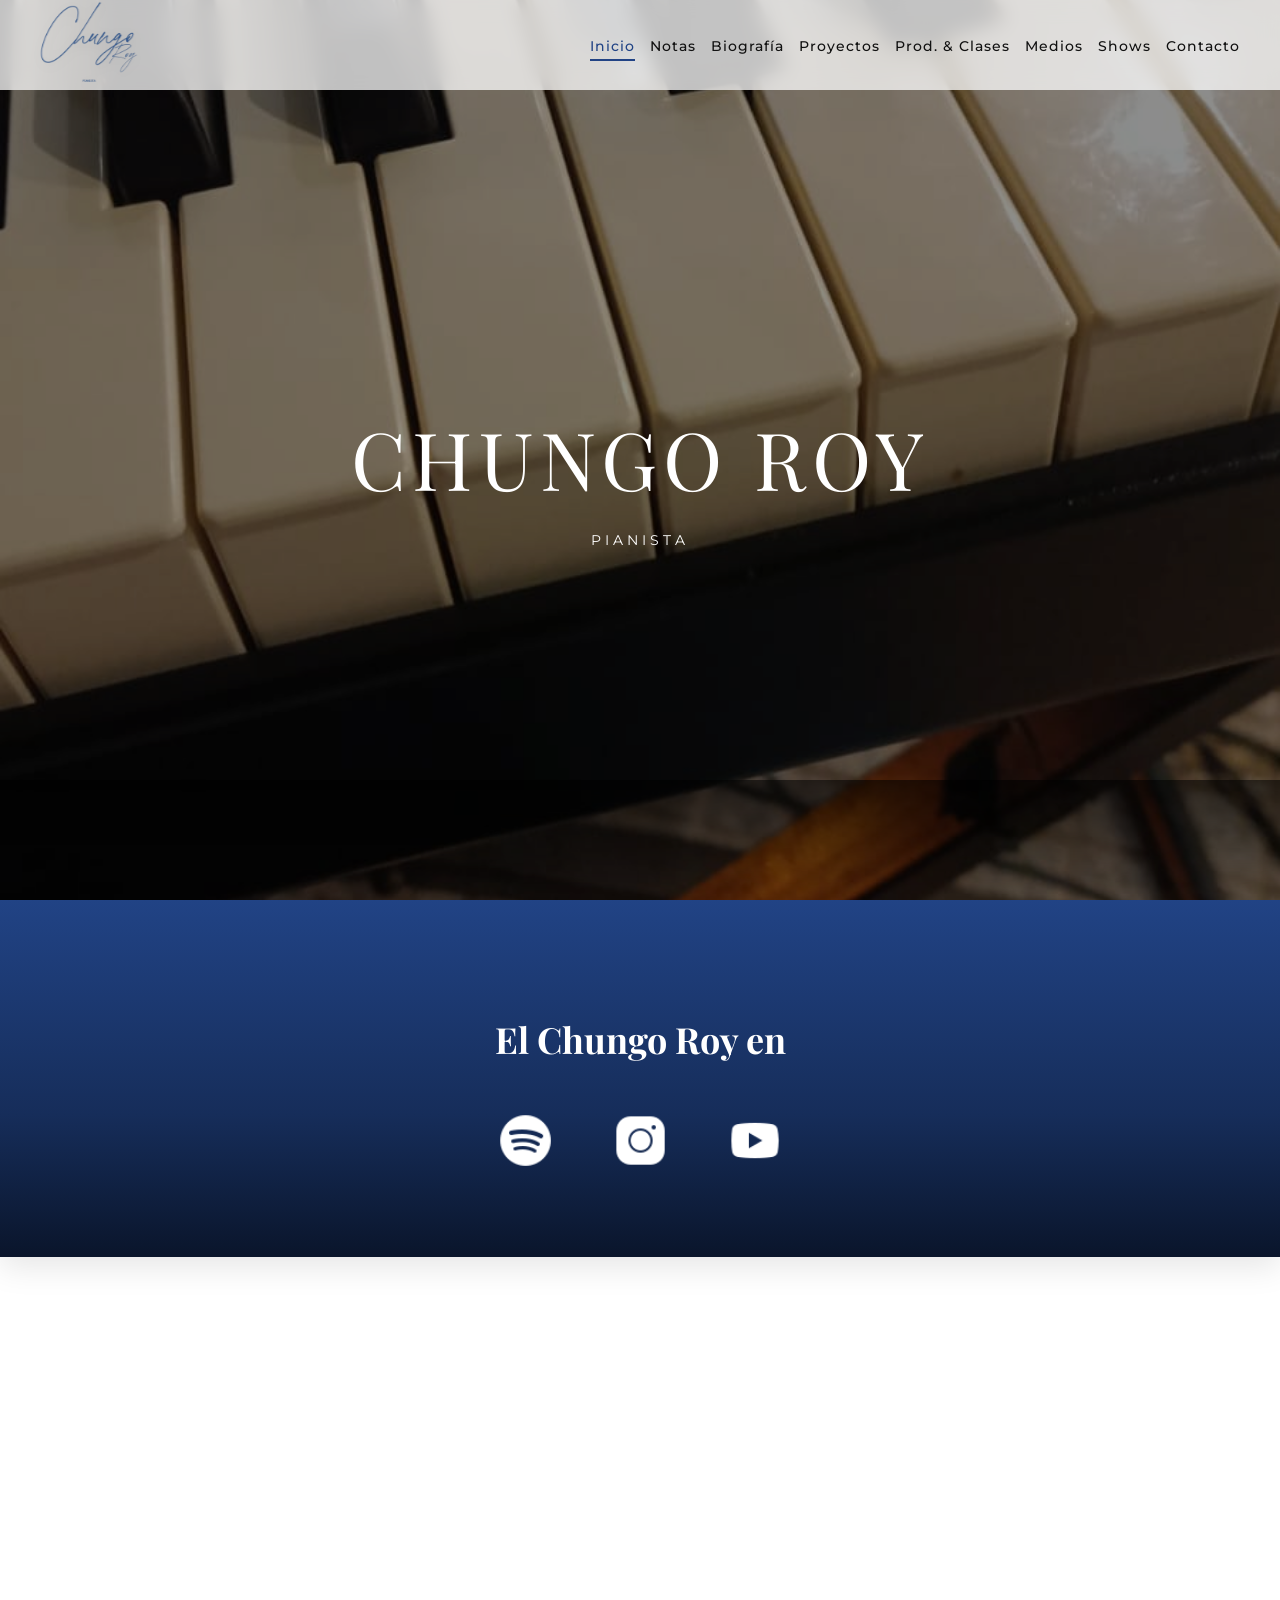
==== index.html @ aa808c6a "first commit" ====
<!DOCTYPE html>
<html lang="es">
<head>
    <meta charset="UTF-8">
    <title>Chungo Roy - Pianista</title>
    <meta name="viewport" content="width=device-width, initial-scale=1.0">

    <link rel="stylesheet" href="css/base.css">
    <link rel="stylesheet" href="css/home.css">

    <link href="https://fonts.googleapis.com/css2?family=Playfair+Display:wght@400;600&family=Montserrat:wght@300;400;500&display=swap" rel="stylesheet">
</head>

<body>

    <main>
        <header id="site-header"></header>

        <section class="hero">
            <div class="hero-overlay">
                <h1 class="hero-title">CHUNGO ROY</h1>
                <p class="subtitulo">PIANISTA</p>
            </div>
        </section>

        <section class="plataformas">
            <h2>El Chungo Roy en</h2>

            <div class="plataformas-logos">
                <a href="https://open.spotify.com/playlist/2OCQnKmQpFRT2Ff9qnFyWs?si=woIp__VkTAuPn74NKSieSQ&pi=--3U6XzLT5ucb" target="_blank">
                    <img src="img/logos/spotify.png" alt="Spotify">
                </a>

                <a href="https://www.instagram.com/chungoroymusico?igsh=a2cyb2hiYXdscjZw" target="_blank">
                    <img src="img/logos/instagram.png" alt="Instagram">
                </a>

                <a href="https://www.youtube.com/feed/you" target="_blank">
                    <img src="img/logos/youtube.png" alt="YouTube">
                </a>
            </div>
        </section>
    </main>

    <footer class="footer-art">
        <div id="site-footer"></div>
    </footer>

    <script src="js/components.js"></script>

    <script>
        document.addEventListener("DOMContentLoaded", function () {
            const icons = document.querySelectorAll(".plataformas-logos img");
            const plataformaSection = document.querySelector(".plataformas");

            const observer = new IntersectionObserver(entries => {
                entries.forEach(entry => {
                    if (entry.isIntersecting) {
                        icons.forEach((icon, index) => {
                            setTimeout(() => {
                                icon.classList.add("visible");
                            }, index * 150);
                        });
                    }
                });
            }, { threshold: 0.3 });

            if (plataformaSection) {
                observer.observe(plataformaSection);
            }
        });
    </script>

</body>
</html>
---- css/base.css ----
/* ===================================================
   BASE.CSS — Reset, tipografías, header, footer
   (Compartido por TODAS las páginas)
=================================================== */

* {
    box-sizing: border-box;
}

html, body {
    overflow-x: hidden;
    max-width: 100%;
}

body {
    margin: 0;
    font-family: 'Montserrat', sans-serif;
    background: transparent;
    color: #111;
}

/* El cuerpo principal debe tener un margen inferior igual a la altura del footer */
main {
    position: relative;
    z-index: 2;
    background: white;
    margin-bottom: 400px;
    box-shadow: 0 10px 30px rgba(0,0,0,0.1);
}

/* Ajuste importante para que el contenido no se transparente */
.pagina-interna {
    background-color: white;
}

/* Fuente Misticaly */
@font-face {
    font-family: 'Misticaly';
    src: url('../Misticaly.ttf') format('truetype');
    font-weight: normal;
    font-style: normal;
}

/* ================= HEADER ================= */

.logo {
    display: flex;
    align-items: center;
    height: 100%;
}

.logo img {
    height: 70px;
    width: auto;
    transform: scale(1.4);
    transform-origin: left center;
    transition: transform 0.3s ease;
    filter: drop-shadow(0 2px 4px rgba(0,0,0,0.1));
}

header.scrolled .logo img {
    height: 70px;
    top: -20px;
    transform: scale(1.2);
}

nav ul {
    list-style: none;
    display: flex;
    gap: 15px;
    margin: 0;
    padding: 0;
}

nav a {
    text-decoration: none;
    color: #111;
    font-weight: 500;
    transition: color 0.3s ease;
    font-size: 14px;
    position: relative;
    letter-spacing: 1px;
}

nav a.activo {
    color: #214385;
}

nav a::after {
    content: "";
    position: absolute;
    left: 0;
    bottom: -5px;
    width: 0%;
    height: 2px;
    background: #214385;
    transition: width 0.3s ease;
}

nav a:hover {
    color: #214385;
}

nav a:hover::after {
    width: 100%;
}

header {
    position: fixed;
    top: 0;
    left: 0;
    width: 100%;
    height: 90px;
    box-sizing: border-box;
    padding: 0 40px;
    display: flex;
    justify-content: space-between;
    align-items: center;
    background: rgba(255, 255, 255, 0.75);
    backdrop-filter: blur(10px);
    -webkit-backdrop-filter: blur(10px);
    transition: all 0.3s ease;
    z-index: 1000;
}

header.scrolled {
    background: rgba(255, 255, 255, 0.85);
    box-shadow: 0 2px 10px rgba(0,0,0,0.05);
    padding: 15px 30px;
    height: 70px;
}

header.scrolled nav a {
    color: black;
}

/* ================= SECCIONES GENERALES ================= */

section {
    padding: 100px 80px;
    text-align: center;
}

h2 {
    margin-bottom: 40px;
    font-size: 28px;
}

footer {
    text-align: center;
    padding: 40px;
    background: #f5f5f5;
}

/* ===== FOOTER REVEAL REAL ===== */

.footer-art {
    position: fixed;
    bottom: 0;
    left: 0;
    width: 100%;
    height: 400px;
    background: url("../img/fotos/footer.jfif") center/cover no-repeat;
    display: flex;
    justify-content: center;
    align-items: center;
    z-index: 0;
    padding: 0;
}

.footer-art::before {
    content: "";
    position: absolute;
    inset: 0;
    background: linear-gradient(
        to bottom,
        rgba(0,0,0,0.75),
        rgba(0,0,0,0.95)
    );
}

.footer-overlay {
    position: relative;
    z-index: 2;
    width: 100%;
    max-width: 100%;
    text-align: center;
    display: flex;
    flex-direction: column;
    align-items: center;
    justify-content: center;
    transform: translateY(40px);
}

.footer-nombre {
    font-family: 'Playfair Display', serif;
    font-size: 44px;
    letter-spacing: 6px;
    margin-bottom: 20px;
    color: white;
}

.footer-redes {
    display: flex;
    justify-content: center;
    gap: 28px;
    margin-bottom: 15px;
}

.footer-redes img {
    height: 22px;
    opacity: 0.7;
    transition: 0.3s ease;
}

.footer-redes img:hover {
    opacity: 1;
    transform: translateY(-4px);
}

.footer-copy p {
    color: white;
    font-size: 14px;
    opacity: 0.8;
}

/* HERO PARALLAX SOLO EN PAGINAS INTERNAS */

.pagina-interna .hero-interno {
    position: relative;
    height: 80vh;
    background-position: center center;
    background-size: cover;
    background-repeat: no-repeat;
    display: block;
    align-items: center;
    justify-content: center;
    overflow: hidden;
    margin-bottom: 0;
}

.pagina-interna .hero-interno::before {
    content: "";
    position: absolute;
    inset: 0;
    background: linear-gradient(
        to bottom,
        rgba(0,0,0,0.6),
        rgba(0,0,0,0.85)
    );
}

.pagina-interna .hero-interno h1 {
    position: relative;
    z-index: 2;
    font-family: 'Playfair Display', serif;
    font-size: 60px;
    color: white;
    margin: 0;
}

/* --- MENÚ ACTIVO (páginas internas) --- */
nav a.activo::after {
    content: "";
    position: absolute;
    left: 0;
    bottom: -6px;
    width: 100%;
    height: 2px;
    background: #214385;
}

/* ===== PÁGINAS INTERNAS ===== */

.pagina-interna header {
    background: rgba(255, 255, 255, 0.9);
    backdrop-filter: blur(8px);
}

.pagina-interna nav a {
    color: black;
}

.pagina-interna header.scrolled nav a {
    color: black;
}

/* ===================================================
   RESPONSIVE — Header, nav hamburguesa y footer
=================================================== */

/* Botón hamburguesa: oculto en desktop */
.menu-toggle {
    display: none;
    flex-direction: column;
    justify-content: center;
    gap: 5px;
    width: 32px;
    height: 32px;
    background: none;
    border: none;
    cursor: pointer;
    z-index: 1001;
    padding: 0;
}

.menu-toggle span {
    display: block;
    width: 100%;
    height: 2px;
    background: #111;
    transition: transform 0.3s ease, opacity 0.3s ease;
}

/* Animación a "X" cuando el menú está abierto */
.menu-toggle.activo span:nth-child(1) {
    transform: translateY(7px) rotate(45deg);
}
.menu-toggle.activo span:nth-child(2) {
    opacity: 0;
}
.menu-toggle.activo span:nth-child(3) {
    transform: translateY(-7px) rotate(-45deg);
}

@media (max-width: 860px) {

    header {
        padding: 0 20px;
    }

    /* Mostrar hamburguesa, ocultar nav por defecto */
    .menu-toggle {
        display: flex;
    }

    nav {
        position: fixed;
        top: 0;
        right: -100%;
        width: 75%;
        max-width: 320px;
        height: 100vh;
        background: rgba(255, 255, 255, 0.98);
        backdrop-filter: blur(10px);
        box-shadow: -4px 0 20px rgba(0,0,0,0.1);
        transition: right 0.35s ease;
        z-index: 1000;
    }

    nav.nav-abierto {
        right: 0;
    }

    nav ul {
        flex-direction: column;
        align-items: flex-start;
        gap: 0;
        padding: 100px 40px 40px;
        height: 100%;
        box-sizing: border-box;
    }

    nav ul li {
        width: 100%;
        border-bottom: 1px solid #eee;
    }

    nav a {
        display: block;
        padding: 16px 0;
        font-size: 16px;
        color: #111 !important;
    }

    .logo img {
        height: 55px;
        transform: scale(1.1);
    }

    header.scrolled .logo img {
        height: 50px;
    }

    section {
        padding: 60px 24px;
    }

    /* ===== FOOTER responsive ===== */
    .footer-art {
        position: relative;
        height: auto;
        min-height: 320px;
        padding: 60px 20px;
    }

    main {
        margin-bottom: 0;
    }

    .footer-nombre {
        font-size: 32px;
        letter-spacing: 3px;
    }

    .footer-redes {
        gap: 20px;
        flex-wrap: wrap;
    }

    .pagina-interna .hero-interno {
        height: 55vh;
    }

    .pagina-interna .hero-interno h1 {
        font-size: 40px;
    }

    .pagina-interna main {
        min-height: 85vh;
        display: block;
        background-color: #ffffff;
    }
}

@media (max-width: 420px) {
    .footer-nombre {
        font-size: 26px;
    }
}
---- css/home.css ----
/* ===================================================
   HOME.CSS — Estilos exclusivos de index.html
=================================================== */

/* ================= HERO ================= */

.hero {
    height: 100vh;
    background: url("../img/fotos/portada.jpeg") center/cover no-repeat;
    display: flex;
    justify-content: center;
    align-items: center;
    position: relative;
    animation: zoomHero 10s ease-in-out infinite alternate;
    z-index: 2;
}

@keyframes zoomHero {
    from {
        background-size: 100%;
    }
    to {
        background-size: 110%;
    }
}

.hero::before {
    content: "";
    position: absolute;
    inset: 0;
    background: rgba(0, 0, 0, 0.45);
}

.hero-overlay {
    position: relative;
    z-index: 2;
    text-align: center;
    color: white;
}

.hero-title {
    font-family: 'Playfair Display', serif;
    font-size: 80px;
    letter-spacing: 6px;
    font-weight: 400;
    color: white;
    margin-bottom: 20px;

    opacity: 0;
    transform: translateY(40px);
    animation: heroFade 1.5s ease forwards;
}

.subtitulo {
    letter-spacing: 4px;
    font-size: 14px;
    font-family: 'Montserrat', sans-serif;

    opacity: 0;
    transform: translateY(40px);
    animation: heroFade 1.5s ease forwards;
    animation-delay: 0.5s;
}

@keyframes heroFade {
    to {
        opacity: 1;
        transform: translateY(0);
    }
}

/* ================= SECCIÓN PLATAFORMAS ================= */

.plataformas {
    position: relative;
    z-index: 2;
    background: linear-gradient(
        180deg,
        #214385 0%,
        #162d5a 60%,
        #0a152b 100%
    );
    padding: 85px 20px;
    margin-bottom: 40vh;
}

.plataformas::before {
    content: "";
    position: absolute;
    top: -120px;
    left: 0;
    width: 100%;
    height: 120px;
    background: linear-gradient(
        to bottom,
        rgba(0, 0, 0, 0.55),
        rgba(193, 18, 31, 0)
    );
    z-index: 0;
}

.plataformas > * {
    position: relative;
    z-index: 2;
}

.plataformas h2 {
    font-family: 'Playfair Display', serif;
    font-size: 36px;
    margin-bottom: 50px;
    color: white;
}

.plataformas-logos {
    display: flex;
    justify-content: center;
    gap: 60px;
    flex-wrap: wrap;
}

.plataformas-logos img {
    height: 55px;
    opacity: 0;
    transform: translateY(50px);
    transition: opacity 0.8s ease, transform 0.8s ease;
}

.plataformas-logos img.visible {
    opacity: 1;
    transform: translateY(0);
}

.plataformas-logos img:hover {
    transform: scale(1.2);
    opacity: 1;
    filter: brightness(1.2);
}

/* ===================================================
   RESPONSIVE (mobile) — SIEMPRE AL FINAL DEL ARCHIVO
=================================================== */
@media (max-width: 860px) {

    .hero {
        animation: none;
        background-size: cover;
    }

    .hero-title {
        font-size: 44px;
        letter-spacing: 3px;
    }

    .plataformas {
        margin-bottom: 0;
        padding: 60px 20px;
    }

    .plataformas h2 {
        font-size: 26px;
    }

    .plataformas-logos {
        gap: 35px;
    }

    .plataformas-logos img {
        height: 42px;
    }
}
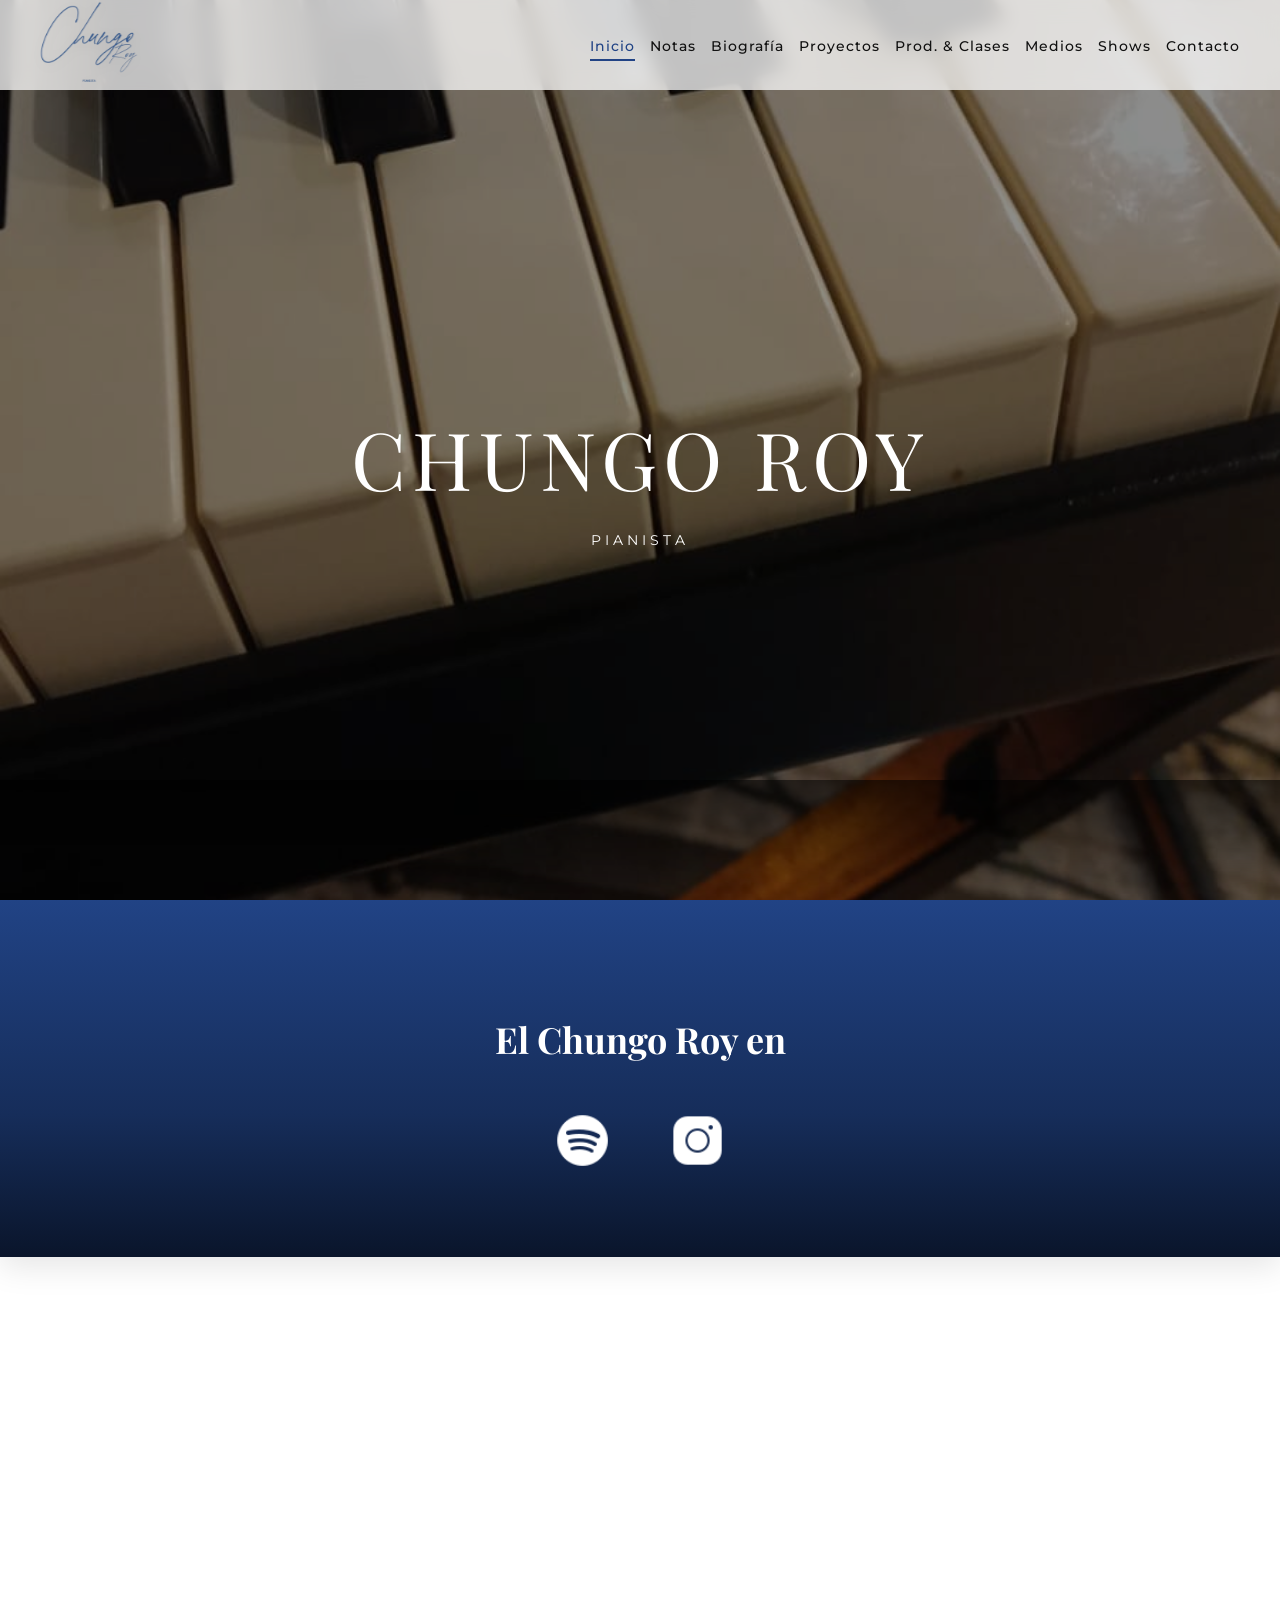
==== commit 6dff6ba8: "enlaces y referencias a youtube retiradas" ====
--- a/index.html
+++ b/index.html
@@ -35,9 +35,7 @@
                     <img src="img/logos/instagram.png" alt="Instagram">
                 </a>
 
-                <a href="https://www.youtube.com/feed/you" target="_blank">
-                    <img src="img/logos/youtube.png" alt="YouTube">
-                </a>
+                
             </div>
         </section>
     </main>
--- a/css/base.css
+++ b/css/base.css
@@ -427,4 +427,37 @@
     .footer-nombre {
         font-size: 26px;
     }
+}
+
+/* ===== Firma del footer (solo aparece en el footer de index.html) ===== */
+
+.footer-credits {
+    margin: 20px 0;
+    text-align: center;
+}
+
+.footer-credits p {
+    font-family: 'Montserrat', sans-serif;
+    font-size: 10px;
+    text-transform: uppercase;
+    letter-spacing: 2px;
+    color: rgba(255, 255, 255, 0.5);
+    margin-bottom: 5px;
+}
+
+.signature {
+    font-family: 'Cormorant Garamond', serif;
+    font-size: 15px;
+    font-style: italic;
+    color: #ffffff;
+    text-decoration: none;
+    transition: 0.3s ease;
+    display: inline-block;
+    border-bottom: 1px solid transparent;
+}
+
+.signature:hover {
+    color: #ffffff;
+    border-bottom: 1px solid #214385;
+    transform: translateY(-2px);
 }
